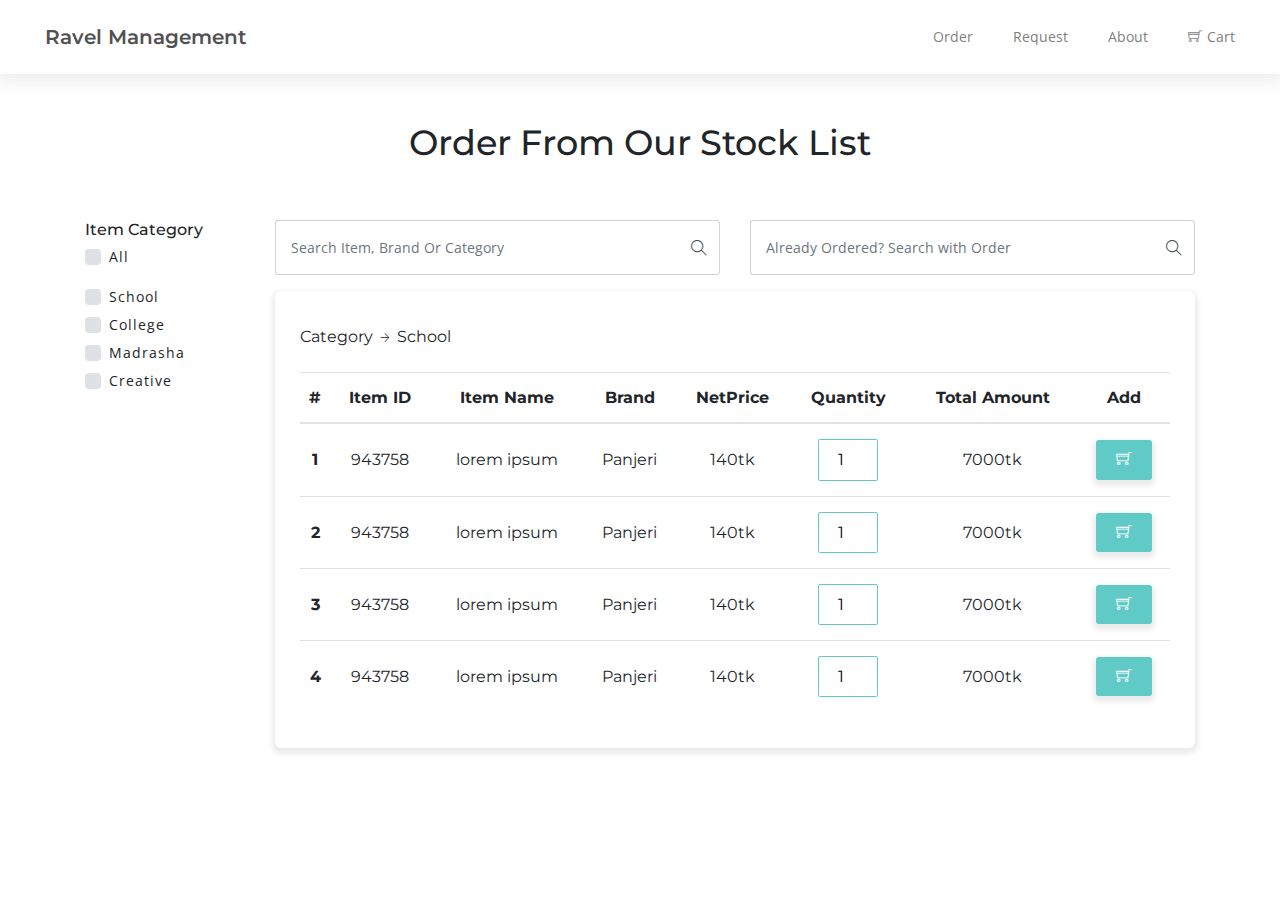
==== index.html @ 08ceb836 "Show files with orderpage" ====
<!DOCTYPE html>
<html lang="zxx">

<head>
  <meta charset="utf-8">
  <title>Ravel Management</title>

  
  <!-- mobile responsive meta -->
  <meta name="viewport" content="width=device-width, initial-scale=1">
  <meta name="viewport" content="width=device-width, initial-scale=1, maximum-scale=1">
  
  <!-- Themify -->
  <link rel="stylesheet" href="plugins/themify-icons/themify-icons.css">
  <!-- Bootstrap -->
  <link rel="stylesheet" href="plugins/bootstrap/bootstrap.min.css">
  <!-- Stylesheets -->
  <link href="css/style.css" rel="stylesheet">
  
  <!--Favicon-->
  <link rel="shortcut icon" href="images/favicon.ico" type="image/x-icon">
  <link rel="icon" href="images/favicon.ico" type="image/x-icon">

</head>

<body>
  

<!-- Navbar Start -->
<nav class="main-nav navbar navbar-expand-lg">
    <div class="container-fluid">
        <!-- Logo -->
        <a class="navbar-brand" href="index.html">
            Ravel Management
        </a>
        <!-- Toogle Button -->
        <button class="navbar-toggler" type="button" data-toggle="collapse" data-target="#navbarNav">
            <span class="fa fa-bars"></span>
        </button>
        <div class="collapse navbar-collapse nav-list" id="navbarNav">
            <!-- Navigation Links -->
            <ul class="navbar-nav ml-auto">
                <li class="nav-item ">
                    <a class="nav-link" href="order.html">Order</a>
                </li>
                <li class="nav-item ">
                    <a class="nav-link" href="request.html">Request</a>
                </li>
                <li class="nav-item ">
                    <a class="nav-link" href="about.html">About</a>
                </li>
                <li class="nav-item ">
                    <a class="nav-link" href="cart.html"><i class="ti-shopping-cart"></i>Cart</a>
                </li>
            </ul>
        </div>
    </div>
</nav>
<!-- Navbar End -->

<section class="order">
    <div class="container">
        <div class="row">
            <div class="col-12 text-center my-5">
                <h2>Order From Our Stock List</h2>
            </div>
            
        </div>
        <div class="row">
            <div class="col-lg-2">
                <aside class="category-sidebar">
                    <div class="category-sidebar-widget">
                        <h6 class="widget-title">Item Category</h6>
                        <form action="#">
                            <div class="custom-control custom-checkbox mb-3">
                                <input type="checkbox" class="custom-control-input" id="check-all">
                                <label class="custom-control-label" for="check-all">All</label>
                            </div>
                            <div class="custom-control custom-checkbox mb-1">
                                <input type="checkbox" class="custom-control-input" id="check-school">
                                <label class="custom-control-label" for="check-school">School</label>
                            </div>
                            <div class="custom-control custom-checkbox mb-1">
                                <input type="checkbox" class="custom-control-input" id="check-college">
                                <label class="custom-control-label" for="check-college">College</label>
                            </div>
                            <div class="custom-control custom-checkbox mb-1">
                                <input type="checkbox" class="custom-control-input" id="check-madrasha">
                                <label class="custom-control-label" for="check-madrasha">Madrasha</label>
                            </div>
                            <div class="custom-control custom-checkbox mb-1">
                                <input type="checkbox" class="custom-control-input" id="check-creative">
                                <label class="custom-control-label" for="check-creative">Creative</label>
                            </div>
                        </form>
                    </div>
                </aside>
            </div>
            <div class="col-lg-10">
                <div class="search-forms row">
                    <div class="col-md-6">
                        <form action="#" class="search-from-category">
                            <div class="input-group mb-3">
                                <input type="text" class="form-control" placeholder="Search Item, Brand Or Category">
                                <div class="input-group-append">
                                    <span class="input-group-text ti-search"></span>
                                </div>
                            </div>
                        </form>
                    </div>
                    <div class="col-md-6">
                        <form action="#" class="search-from-id">
                            <div class="input-group mb-3">
                                <input type="text" class="form-control" placeholder="Already Ordered? Search with Order">
                                <div class="input-group-append">
                                    <span class="input-group-text ti-search"></span>
                                </div>
                            </div>
                        </form>
                    </div>
                </div>
                <div class="item-table">
                    <div class="item-category my-3">
                        <ul class="list-inline">
                            <li class="list-inline-item">Category</li>
                            <li class="list-inline-item"><i class="ti-arrow-right"></i>School</li>
                        </ul>
                    </div>
                    <div class="table-responsive">
                        <table class="table">
                            <thead>
                                <tr>
                                    <th scope="col">#</th>
                                    <th scope="col">Item ID</th>
                                    <th scope="col">Item Name</th>
                                    <th scope="col">Brand</th>
                                    <th scope="col">NetPrice</th>
                                    <th scope="col">Quantity</th>
                                    <th scope="col">Total Amount</th>
                                    <th scope="col">Add</th>
                                </tr>
                            </thead>
                            <tbody>
                                <tr>
                                    <th scope="row">1</th>
                                    <td>943758</td>
                                    <td>lorem ipsum</td>
                                    <td>Panjeri</td>
                                    <td>140tk</td>
                                    <td>
                                        <input type="number" value="1">
                                    </td>
                                    <td>7000tk</td>
                                    <td>
                                        <button>
                                            <i class="ti-shopping-cart"></i>
                                        </button>
                                    </td>
                                </tr>
                                <tr>
                                    <th scope="row">2</th>
                                    <td>943758</td>
                                    <td>lorem ipsum</td>
                                    <td>Panjeri</td>
                                    <td>140tk</td>
                                    <td>
                                        <input type="number" value="1">
                                    </td>
                                    <td>7000tk</td>
                                    <td>
                                        <button>
                                            <i class="ti-shopping-cart"></i>
                                        </button>
                                    </td>
                                </tr>
                                <tr>
                                    <th scope="row">3</th>
                                    <td>943758</td>
                                    <td>lorem ipsum</td>
                                    <td>Panjeri</td>
                                    <td>140tk</td>
                                    <td>
                                        <input type="number" value="1">
                                    </td>
                                    <td>7000tk</td>
                                    <td>
                                        <button>
                                            <i class="ti-shopping-cart"></i>
                                        </button>
                                    </td>
                                </tr>
                                <tr>
                                    <th scope="row">4</th>
                                    <td>943758</td>
                                    <td>lorem ipsum</td>
                                    <td>Panjeri</td>
                                    <td>140tk</td>
                                    <td>
                                        <input type="number" value="1">
                                    </td>
                                    <td>7000tk</td>
                                    <td>
                                        <button>
                                            <i class="ti-shopping-cart"></i>
                                        </button>
                                    </td>
                                </tr>
                            </tbody>
                        </table>
                    </div>
                </div>
            </div>
        </div>
    </div>
</section>

<!-- jQuery -->
<script src="plugins/jQuery/jquery.min.js"></script>
<!-- Bootstrap JS -->
<script src="plugins/bootstrap/bootstrap.min.js"></script>
<!-- Main Script -->
<script src="js/script.js"></script>

</body>
</html>
---- plugins/themify-icons/themify-icons.css ----
@font-face {
	font-family: 'themify';
	src:url('fonts/themify.eot?-fvbane');
	src:url('fonts/themify.eot?#iefix-fvbane') format('embedded-opentype'),
		url('fonts/themify.woff?-fvbane') format('woff'),
		url('fonts/themify.ttf?-fvbane') format('truetype'),
		url('fonts/themify.svg?-fvbane#themify') format('svg');
	font-weight: normal;
	font-style: normal;
}

[class^="ti-"], [class*=" ti-"] {
	font-family: 'themify';
	speak: none;
	font-style: normal;
	font-weight: normal;
	font-variant: normal;
	text-transform: none;
	line-height: 1;

	/* Better Font Rendering =========== */
	-webkit-font-smoothing: antialiased;
	-moz-osx-font-smoothing: grayscale;
}

.ti-wand:before {
	content: "\e600";
}
.ti-volume:before {
	content: "\e601";
}
.ti-user:before {
	content: "\e602";
}
.ti-unlock:before {
	content: "\e603";
}
.ti-unlink:before {
	content: "\e604";
}
.ti-trash:before {
	content: "\e605";
}
.ti-thought:before {
	content: "\e606";
}
.ti-target:before {
	content: "\e607";
}
.ti-tag:before {
	content: "\e608";
}
.ti-tablet:before {
	content: "\e609";
}
.ti-star:before {
	content: "\e60a";
}
.ti-spray:before {
	content: "\e60b";
}
.ti-signal:before {
	content: "\e60c";
}
.ti-shopping-cart:before {
	content: "\e60d";
}
.ti-shopping-cart-full:before {
	content: "\e60e";
}
.ti-settings:before {
	content: "\e60f";
}
.ti-search:before {
	content: "\e610";
}
.ti-zoom-in:before {
	content: "\e611";
}
.ti-zoom-out:before {
	content: "\e612";
}
.ti-cut:before {
	content: "\e613";
}
.ti-ruler:before {
	content: "\e614";
}
.ti-ruler-pencil:before {
	content: "\e615";
}
.ti-ruler-alt:before {
	content: "\e616";
}
.ti-bookmark:before {
	content: "\e617";
}
.ti-bookmark-alt:before {
	content: "\e618";
}
.ti-reload:before {
	content: "\e619";
}
.ti-plus:before {
	content: "\e61a";
}
.ti-pin:before {
	content: "\e61b";
}
.ti-pencil:before {
	content: "\e61c";
}
.ti-pencil-alt:before {
	content: "\e61d";
}
.ti-paint-roller:before {
	content: "\e61e";
}
.ti-paint-bucket:before {
	content: "\e61f";
}
.ti-na:before {
	content: "\e620";
}
.ti-mobile:before {
	content: "\e621";
}
.ti-minus:before {
	content: "\e622";
}
.ti-medall:before {
	content: "\e623";
}
.ti-medall-alt:before {
	content: "\e624";
}
.ti-marker:before {
	content: "\e625";
}
.ti-marker-alt:before {
	content: "\e626";
}
.ti-arrow-up:before {
	content: "\e627";
}
.ti-arrow-right:before {
	content: "\e628";
}
.ti-arrow-left:before {
	content: "\e629";
}
.ti-arrow-down:before {
	content: "\e62a";
}
.ti-lock:before {
	content: "\e62b";
}
.ti-location-arrow:before {
	content: "\e62c";
}
.ti-link:before {
	content: "\e62d";
}
.ti-layout:before {
	content: "\e62e";
}
.ti-layers:before {
	content: "\e62f";
}
.ti-layers-alt:before {
	content: "\e630";
}
.ti-key:before {
	content: "\e631";
}
.ti-import:before {
	content: "\e632";
}
.ti-image:before {
	content: "\e633";
}
.ti-heart:before {
	content: "\e634";
}
.ti-heart-broken:before {
	content: "\e635";
}
.ti-hand-stop:before {
	content: "\e636";
}
.ti-hand-open:before {
	content: "\e637";
}
.ti-hand-drag:before {
	content: "\e638";
}
.ti-folder:before {
	content: "\e639";
}
.ti-flag:before {
	content: "\e63a";
}
.ti-flag-alt:before {
	content: "\e63b";
}
.ti-flag-alt-2:before {
	content: "\e63c";
}
.ti-eye:before {
	content: "\e63d";
}
.ti-export:before {
	content: "\e63e";
}
.ti-exchange-vertical:before {
	content: "\e63f";
}
.ti-desktop:before {
	content: "\e640";
}
.ti-cup:before {
	content: "\e641";
}
.ti-crown:before {
	content: "\e642";
}
.ti-comments:before {
	content: "\e643";
}
.ti-comment:before {
	content: "\e644";
}
.ti-comment-alt:before {
	content: "\e645";
}
.ti-close:before {
	content: "\e646";
}
.ti-clip:before {
	content: "\e647";
}
.ti-angle-up:before {
	content: "\e648";
}
.ti-angle-right:before {
	content: "\e649";
}
.ti-angle-left:before {
	content: "\e64a";
}
.ti-angle-down:before {
	content: "\e64b";
}
.ti-check:before {
	content: "\e64c";
}
.ti-check-box:before {
	content: "\e64d";
}
.ti-camera:before {
	content: "\e64e";
}
.ti-announcement:before {
	content: "\e64f";
}
.ti-brush:before {
	content: "\e650";
}
.ti-briefcase:before {
	content: "\e651";
}
.ti-bolt:before {
	content: "\e652";
}
.ti-bolt-alt:before {
	content: "\e653";
}
.ti-blackboard:before {
	content: "\e654";
}
.ti-bag:before {
	content: "\e655";
}
.ti-move:before {
	content: "\e656";
}
.ti-arrows-vertical:before {
	content: "\e657";
}
.ti-arrows-horizontal:before {
	content: "\e658";
}
.ti-fullscreen:before {
	content: "\e659";
}
.ti-arrow-top-right:before {
	content: "\e65a";
}
.ti-arrow-top-left:before {
	content: "\e65b";
}
.ti-arrow-circle-up:before {
	content: "\e65c";
}
.ti-arrow-circle-right:before {
	content: "\e65d";
}
.ti-arrow-circle-left:before {
	content: "\e65e";
}
.ti-arrow-circle-down:before {
	content: "\e65f";
}
.ti-angle-double-up:before {
	content: "\e660";
}
.ti-angle-double-right:before {
	content: "\e661";
}
.ti-angle-double-left:before {
	content: "\e662";
}
.ti-angle-double-down:before {
	content: "\e663";
}
.ti-zip:before {
	content: "\e664";
}
.ti-world:before {
	content: "\e665";
}
.ti-wheelchair:before {
	content: "\e666";
}
.ti-view-list:before {
	content: "\e667";
}
.ti-view-list-alt:before {
	content: "\e668";
}
.ti-view-grid:before {
	content: "\e669";
}
.ti-uppercase:before {
	content: "\e66a";
}
.ti-upload:before {
	content: "\e66b";
}
.ti-underline:before {
	content: "\e66c";
}
.ti-truck:before {
	content: "\e66d";
}
.ti-timer:before {
	content: "\e66e";
}
.ti-ticket:before {
	content: "\e66f";
}
.ti-thumb-up:before {
	content: "\e670";
}
.ti-thumb-down:before {
	content: "\e671";
}
.ti-text:before {
	content: "\e672";
}
.ti-stats-up:before {
	content: "\e673";
}
.ti-stats-down:before {
	content: "\e674";
}
.ti-split-v:before {
	content: "\e675";
}
.ti-split-h:before {
	content: "\e676";
}
.ti-smallcap:before {
	content: "\e677";
}
.ti-shine:before {
	content: "\e678";
}
.ti-shift-right:before {
	content: "\e679";
}
.ti-shift-left:before {
	content: "\e67a";
}
.ti-shield:before {
	content: "\e67b";
}
.ti-notepad:before {
	content: "\e67c";
}
.ti-server:before {
	content: "\e67d";
}
.ti-quote-right:before {
	content: "\e67e";
}
.ti-quote-left:before {
	content: "\e67f";
}
.ti-pulse:before {
	content: "\e680";
}
.ti-printer:before {
	content: "\e681";
}
.ti-power-off:before {
	content: "\e682";
}
.ti-plug:before {
	content: "\e683";
}
.ti-pie-chart:before {
	content: "\e684";
}
.ti-paragraph:before {
	content: "\e685";
}
.ti-panel:before {
	content: "\e686";
}
.ti-package:before {
	content: "\e687";
}
.ti-music:before {
	content: "\e688";
}
.ti-music-alt:before {
	content: "\e689";
}
.ti-mouse:before {
	content: "\e68a";
}
.ti-mouse-alt:before {
	content: "\e68b";
}
.ti-money:before {
	content: "\e68c";
}
.ti-microphone:before {
	content: "\e68d";
}
.ti-menu:before {
	content: "\e68e";
}
.ti-menu-alt:before {
	content: "\e68f";
}
.ti-map:before {
	content: "\e690";
}
.ti-map-alt:before {
	content: "\e691";
}
.ti-loop:before {
	content: "\e692";
}
.ti-location-pin:before {
	content: "\e693";
}
.ti-list:before {
	content: "\e694";
}
.ti-light-bulb:before {
	content: "\e695";
}
.ti-Italic:before {
	content: "\e696";
}
.ti-info:before {
	content: "\e697";
}
.ti-infinite:before {
	content: "\e698";
}
.ti-id-badge:before {
	content: "\e699";
}
.ti-hummer:before {
	content: "\e69a";
}
.ti-home:before {
	content: "\e69b";
}
.ti-help:before {
	content: "\e69c";
}
.ti-headphone:before {
	content: "\e69d";
}
.ti-harddrives:before {
	content: "\e69e";
}
.ti-harddrive:before {
	content: "\e69f";
}
.ti-gift:before {
	content: "\e6a0";
}
.ti-game:before {
	content: "\e6a1";
}
.ti-filter:before {
	content: "\e6a2";
}
.ti-files:before {
	content: "\e6a3";
}
.ti-file:before {
	content: "\e6a4";
}
.ti-eraser:before {
	content: "\e6a5";
}
.ti-envelope:before {
	content: "\e6a6";
}
.ti-download:before {
	content: "\e6a7";
}
.ti-direction:before {
	content: "\e6a8";
}
.ti-direction-alt:before {
	content: "\e6a9";
}
.ti-dashboard:before {
	content: "\e6aa";
}
.ti-control-stop:before {
	content: "\e6ab";
}
.ti-control-shuffle:before {
	content: "\e6ac";
}
.ti-control-play:before {
	content: "\e6ad";
}
.ti-control-pause:before {
	content: "\e6ae";
}
.ti-control-forward:before {
	content: "\e6af";
}
.ti-control-backward:before {
	content: "\e6b0";
}
.ti-cloud:before {
	content: "\e6b1";
}
.ti-cloud-up:before {
	content: "\e6b2";
}
.ti-cloud-down:before {
	content: "\e6b3";
}
.ti-clipboard:before {
	content: "\e6b4";
}
.ti-car:before {
	content: "\e6b5";
}
.ti-calendar:before {
	content: "\e6b6";
}
.ti-book:before {
	content: "\e6b7";
}
.ti-bell:before {
	content: "\e6b8";
}
.ti-basketball:before {
	content: "\e6b9";
}
.ti-bar-chart:before {
	content: "\e6ba";
}
.ti-bar-chart-alt:before {
	content: "\e6bb";
}
.ti-back-right:before {
	content: "\e6bc";
}
.ti-back-left:before {
	content: "\e6bd";
}
.ti-arrows-corner:before {
	content: "\e6be";
}
.ti-archive:before {
	content: "\e6bf";
}
.ti-anchor:before {
	content: "\e6c0";
}
.ti-align-right:before {
	content: "\e6c1";
}
.ti-align-left:before {
	content: "\e6c2";
}
.ti-align-justify:before {
	content: "\e6c3";
}
.ti-align-center:before {
	content: "\e6c4";
}
.ti-alert:before {
	content: "\e6c5";
}
.ti-alarm-clock:before {
	content: "\e6c6";
}
.ti-agenda:before {
	content: "\e6c7";
}
.ti-write:before {
	content: "\e6c8";
}
.ti-window:before {
	content: "\e6c9";
}
.ti-widgetized:before {
	content: "\e6ca";
}
.ti-widget:before {
	content: "\e6cb";
}
.ti-widget-alt:before {
	content: "\e6cc";
}
.ti-wallet:before {
	content: "\e6cd";
}
.ti-video-clapper:before {
	content: "\e6ce";
}
.ti-video-camera:before {
	content: "\e6cf";
}
.ti-vector:before {
	content: "\e6d0";
}
.ti-themify-logo:before {
	content: "\e6d1";
}
.ti-themify-favicon:before {
	content: "\e6d2";
}
.ti-themify-favicon-alt:before {
	content: "\e6d3";
}
.ti-support:before {
	content: "\e6d4";
}
.ti-stamp:before {
	content: "\e6d5";
}
.ti-split-v-alt:before {
	content: "\e6d6";
}
.ti-slice:before {
	content: "\e6d7";
}
.ti-shortcode:before {
	content: "\e6d8";
}
.ti-shift-right-alt:before {
	content: "\e6d9";
}
.ti-shift-left-alt:before {
	content: "\e6da";
}
.ti-ruler-alt-2:before {
	content: "\e6db";
}
.ti-receipt:before {
	content: "\e6dc";
}
.ti-pin2:before {
	content: "\e6dd";
}
.ti-pin-alt:before {
	content: "\e6de";
}
.ti-pencil-alt2:before {
	content: "\e6df";
}
.ti-palette:before {
	content: "\e6e0";
}
.ti-more:before {
	content: "\e6e1";
}
.ti-more-alt:before {
	content: "\e6e2";
}
.ti-microphone-alt:before {
	content: "\e6e3";
}
.ti-magnet:before {
	content: "\e6e4";
}
.ti-line-double:before {
	content: "\e6e5";
}
.ti-line-dotted:before {
	content: "\e6e6";
}
.ti-line-dashed:before {
	content: "\e6e7";
}
.ti-layout-width-full:before {
	content: "\e6e8";
}
.ti-layout-width-default:before {
	content: "\e6e9";
}
.ti-layout-width-default-alt:before {
	content: "\e6ea";
}
.ti-layout-tab:before {
	content: "\e6eb";
}
.ti-layout-tab-window:before {
	content: "\e6ec";
}
.ti-layout-tab-v:before {
	content: "\e6ed";
}
.ti-layout-tab-min:before {
	content: "\e6ee";
}
.ti-layout-slider:before {
	content: "\e6ef";
}
.ti-layout-slider-alt:before {
	content: "\e6f0";
}
.ti-layout-sidebar-right:before {
	content: "\e6f1";
}
.ti-layout-sidebar-none:before {
	content: "\e6f2";
}
.ti-layout-sidebar-left:before {
	content: "\e6f3";
}
.ti-layout-placeholder:before {
	content: "\e6f4";
}
.ti-layout-menu:before {
	content: "\e6f5";
}
.ti-layout-menu-v:before {
	content: "\e6f6";
}
.ti-layout-menu-separated:before {
	content: "\e6f7";
}
.ti-layout-menu-full:before {
	content: "\e6f8";
}
.ti-layout-media-right-alt:before {
	content: "\e6f9";
}
.ti-layout-media-right:before {
	content: "\e6fa";
}
.ti-layout-media-overlay:before {
	content: "\e6fb";
}
.ti-layout-media-overlay-alt:before {
	content: "\e6fc";
}
.ti-layout-media-overlay-alt-2:before {
	content: "\e6fd";
}
.ti-layout-media-left-alt:before {
	content: "\e6fe";
}
.ti-layout-media-left:before {
	content: "\e6ff";
}
.ti-layout-media-center-alt:before {
	content: "\e700";
}
.ti-layout-media-center:before {
	content: "\e701";
}
.ti-layout-list-thumb:before {
	content: "\e702";
}
.ti-layout-list-thumb-alt:before {
	content: "\e703";
}
.ti-layout-list-post:before {
	content: "\e704";
}
.ti-layout-list-large-image:before {
	content: "\e705";
}
.ti-layout-line-solid:before {
	content: "\e706";
}
.ti-layout-grid4:before {
	content: "\e707";
}
.ti-layout-grid3:before {
	content: "\e708";
}
.ti-layout-grid2:before {
	content: "\e709";
}
.ti-layout-grid2-thumb:before {
	content: "\e70a";
}
.ti-layout-cta-right:before {
	content: "\e70b";
}
.ti-layout-cta-left:before {
	content: "\e70c";
}
.ti-layout-cta-center:before {
	content: "\e70d";
}
.ti-layout-cta-btn-right:before {
	content: "\e70e";
}
.ti-layout-cta-btn-left:before {
	content: "\e70f";
}
.ti-layout-column4:before {
	content: "\e710";
}
.ti-layout-column3:before {
	content: "\e711";
}
.ti-layout-column2:before {
	content: "\e712";
}
.ti-layout-accordion-separated:before {
	content: "\e713";
}
.ti-layout-accordion-merged:before {
	content: "\e714";
}
.ti-layout-accordion-list:before {
	content: "\e715";
}
.ti-ink-pen:before {
	content: "\e716";
}
.ti-info-alt:before {
	content: "\e717";
}
.ti-help-alt:before {
	content: "\e718";
}
.ti-headphone-alt:before {
	content: "\e719";
}
.ti-hand-point-up:before {
	content: "\e71a";
}
.ti-hand-point-right:before {
	content: "\e71b";
}
.ti-hand-point-left:before {
	content: "\e71c";
}
.ti-hand-point-down:before {
	content: "\e71d";
}
.ti-gallery:before {
	content: "\e71e";
}
.ti-face-smile:before {
	content: "\e71f";
}
.ti-face-sad:before {
	content: "\e720";
}
.ti-credit-card:before {
	content: "\e721";
}
.ti-control-skip-forward:before {
	content: "\e722";
}
.ti-control-skip-backward:before {
	content: "\e723";
}
.ti-control-record:before {
	content: "\e724";
}
.ti-control-eject:before {
	content: "\e725";
}
.ti-comments-smiley:before {
	content: "\e726";
}
.ti-brush-alt:before {
	content: "\e727";
}
.ti-youtube:before {
	content: "\e728";
}
.ti-vimeo:before {
	content: "\e729";
}
.ti-twitter:before {
	content: "\e72a";
}
.ti-time:before {
	content: "\e72b";
}
.ti-tumblr:before {
	content: "\e72c";
}
.ti-skype:before {
	content: "\e72d";
}
.ti-share:before {
	content: "\e72e";
}
.ti-share-alt:before {
	content: "\e72f";
}
.ti-rocket:before {
	content: "\e730";
}
.ti-pinterest:before {
	content: "\e731";
}
.ti-new-window:before {
	content: "\e732";
}
.ti-microsoft:before {
	content: "\e733";
}
.ti-list-ol:before {
	content: "\e734";
}
.ti-linkedin:before {
	content: "\e735";
}
.ti-layout-sidebar-2:before {
	content: "\e736";
}
.ti-layout-grid4-alt:before {
	content: "\e737";
}
.ti-layout-grid3-alt:before {
	content: "\e738";
}
.ti-layout-grid2-alt:before {
	content: "\e739";
}
.ti-layout-column4-alt:before {
	content: "\e73a";
}
.ti-layout-column3-alt:before {
	content: "\e73b";
}
.ti-layout-column2-alt:before {
	content: "\e73c";
}
.ti-instagram:before {
	content: "\e73d";
}
.ti-google:before {
	content: "\e73e";
}
.ti-github:before {
	content: "\e73f";
}
.ti-flickr:before {
	content: "\e740";
}
.ti-facebook:before {
	content: "\e741";
}
.ti-dropbox:before {
	content: "\e742";
}
.ti-dribbble:before {
	content: "\e743";
}
.ti-apple:before {
	content: "\e744";
}
.ti-android:before {
	content: "\e745";
}
.ti-save:before {
	content: "\e746";
}
.ti-save-alt:before {
	content: "\e747";
}
.ti-yahoo:before {
	content: "\e748";
}
.ti-wordpress:before {
	content: "\e749";
}
.ti-vimeo-alt:before {
	content: "\e74a";
}
.ti-twitter-alt:before {
	content: "\e74b";
}
.ti-tumblr-alt:before {
	content: "\e74c";
}
.ti-trello:before {
	content: "\e74d";
}
.ti-stack-overflow:before {
	content: "\e74e";
}
.ti-soundcloud:before {
	content: "\e74f";
}
.ti-sharethis:before {
	content: "\e750";
}
.ti-sharethis-alt:before {
	content: "\e751";
}
.ti-reddit:before {
	content: "\e752";
}
.ti-pinterest-alt:before {
	content: "\e753";
}
.ti-microsoft-alt:before {
	content: "\e754";
}
.ti-linux:before {
	content: "\e755";
}
.ti-jsfiddle:before {
	content: "\e756";
}
.ti-joomla:before {
	content: "\e757";
}
.ti-html5:before {
	content: "\e758";
}
.ti-flickr-alt:before {
	content: "\e759";
}
.ti-email:before {
	content: "\e75a";
}
.ti-drupal:before {
	content: "\e75b";
}
.ti-dropbox-alt:before {
	content: "\e75c";
}
.ti-css3:before {
	content: "\e75d";
}
.ti-rss:before {
	content: "\e75e";
}
.ti-rss-alt:before {
	content: "\e75f";
}
---- css/style.css ----
/*!------------------------------------------------------------------
[MAIN STYLESHEET]
-------------------------------------------------------------------*/
@import url("https://fonts.googleapis.com/css?family=Montserrat:400,500,600,700|Open+Sans:400");
body {
  line-height: 1.2;
  font-family: "Open Sans", sans-serif;
  -webkit-font-smoothing: antialiased;
}

p {
  font-family: "Open Sans", sans-serif;
  color: #7f7f7f;
  font-size: 16px;
  line-height: 1.5;
}

h1, h2, h3, h4, h5, h6 {
  font-family: "Montserrat", sans-serif;
}

h1, .h1 {
  font-size: 50px;
}

h2, .h2 {
  font-size: 35px;
}

h3, .h3 {
  font-size: 30px;
}

h4, .h4 {
  font-size: 25px;
}

h5, .h5 {
  font-size: 20px;
}

h6, .h6 {
  font-size: 16px;
}

.btn {
  font-size: 12px;
  border-radius: 0;
  text-transform: uppercase;
  padding: 10px 20px;
  border: none;
  border-radius: 2px;
  font-family: "Montserrat", sans-serif;
  font-weight: 500;
  font-size: 20px;
}

.btn-primary {
  background: #60CAC6;
  color: #fff;
  position: relative;
  z-index: 1;
}

.btn-primary:active {
  background: #60CAC6 !important;
}

.btn-primary::before {
  content: '';
  position: absolute;
  width: 100%;
  height: 100%;
  background: #b58e58;
  top: 0;
  left: 0;
  z-index: -1;
  transition: transform .5s ease;
  transform: scaleX(0);
  transform-origin: right;
}

.btn-primary:hover {
  background: #60CAC6;
}

.btn-primary:hover::before {
  transform: scaleX(1);
  transform-origin: left;
}

.btn-sm {
  padding: 15px 30px;
}

.btn-dark {
  background-color: #313131;
}

body {
  background-color: #fff;
}

.section {
  padding: 130px 0;
}

.form-control {
  height: 55px;
  padding: 15px;
  font-size: 14px;
  border-radius: 3px;
  margin-bottom: 20px;
  background: transparent;
}

.form-control:focus {
  outline: 0;
  box-shadow: none;
  border-color: #60CAC6;
  background: transparent;
}

textarea.form-control {
  height: auto;
}

.custom-control-label {
  font-size: 14px;
  letter-spacing: 1px;
  cursor: pointer;
}

.custom-control-label::before, .custom-control-label::after {
  top: 0;
}

.input-group .form-control {
  border-right: 0;
}

.input-group-text {
  background: transparent;
  border-left: 0;
}

.item-category ul .list-inline-item {
  font-family: "Montserrat", sans-serif;
}

.item-category ul .list-inline-item:not(:last-child) {
  margin-right: 3px;
}

.item-category ul .list-inline-item i {
  font-size: 10px;
  margin-right: 7px;
}

.item-table {
  padding: 20px 25px;
  background: #fff;
  border-radius: 6px;
  box-shadow: 0 3px 5px 3px rgba(0, 0, 0, 0.08);
}

.item-table .table {
  margin-top: 10px;
  text-align: center;
  font-family: "Montserrat", sans-serif;
}

.item-table .table td, .item-table .table th {
  padding: 15px 5px;
  vertical-align: middle;
}

.item-table .table input {
  text-align: center;
  width: 60px;
  border-width: 1px;
  border-style: solid;
  border-color: #60CAC6;
  border-radius: 2px;
  padding: 10px 5px;
}

.item-table .table button {
  border: none;
  background: #60CAC6;
  padding: 10px 20px;
  box-shadow: 0 3px 5px 3px rgba(0, 0, 0, 0.08);
  border-radius: 3px;
  color: #fff;
  cursor: pointer;
}

.slider-bg-1 {
  background-image: url("../images/backgrounds/hero-bg.jpg");
  background-size: cover;
  background-repeat: no-repeat;
  background-position: center center;
}

.slider-bg-2 {
  background-image: url("../images/backgrounds/slider-bg-1.jpg");
  background-size: cover;
  background-repeat: no-repeat;
  background-position: center center;
}

.slider-bg-3 {
  background-image: url("../images/backgrounds/slider-bg-2.jpg");
  background-size: cover;
  background-repeat: no-repeat;
  background-position: center center;
}

.page-title-bg {
  background-image: url("../images/backgrounds/hero-bg.jpg");
  background-size: cover;
  background-repeat: no-repeat;
  background-position: center center;
}

.bg-cta {
  background-image: url("../images/backgrounds/cta-bg.jpg");
  background-attachment: fixed;
  background-size: cover;
  background-repeat: no-repeat;
  background-position: center center;
}

.bg-about-image {
  background-image: url("../images/backgrounds/about-image-bg.jpg");
  background-size: cover;
  background-repeat: no-repeat;
  background-position: center center;
}

.bg-promo-video {
  background-image: url("../images/backgrounds/promo-video-bg.jpg");
  background-size: cover;
  background-repeat: no-repeat;
  background-position: center center;
}

.bg-gray {
  background-color: #f7f7f7;
}

.overlay {
  position: relative;
}

.overlay::before {
  content: '';
  width: 100%;
  height: 100%;
  top: 0;
  left: 0;
  position: absolute;
  background: rgba(29, 37, 45, 0.8);
}

.main-nav {
  padding: 20px 30px;
  background: #fff;
  box-shadow: 0 0 20px 5px rgba(0, 0, 0, 0.09);
}

.main-nav .navbar-brand {
  font-family: "Montserrat", sans-serif;
  font-weight: 600;
  color: #515151;
}

.main-nav .navbar-nav .nav-item .nav-link {
  color: #7f7f7f;
  padding-left: 20px;
  padding-right: 20px;
  font-size: 14px;
  position: relative;
  z-index: 1;
}

.main-nav .navbar-nav .nav-item .nav-link i {
  margin-right: 5px;
}

.main-nav .navbar-nav .nav-item:last-child .nav-link {
  padding-right: 0;
}

.footer {
  padding: 40px 0 10px;
  background: #000;
}

.footer-links li a {
  display: block;
  padding: 0 20px;
  font-size: 20px;
  text-transform: uppercase;
  color: #7B7B7B;
  text-decoration: none;
}

.subscription-form {
  margin-bottom: 100px;
}

.subscription-form p {
  font-size: 18px;
  margin: 20px 0;
}

.social-list li a {
  display: block;
  padding: 0 25px;
  text-decoration: none;
}

.social-list li a i {
  font-size: 22px;
  color: #7B7B7B;
}

/*# sourceMappingURL=maps/style.css.map */
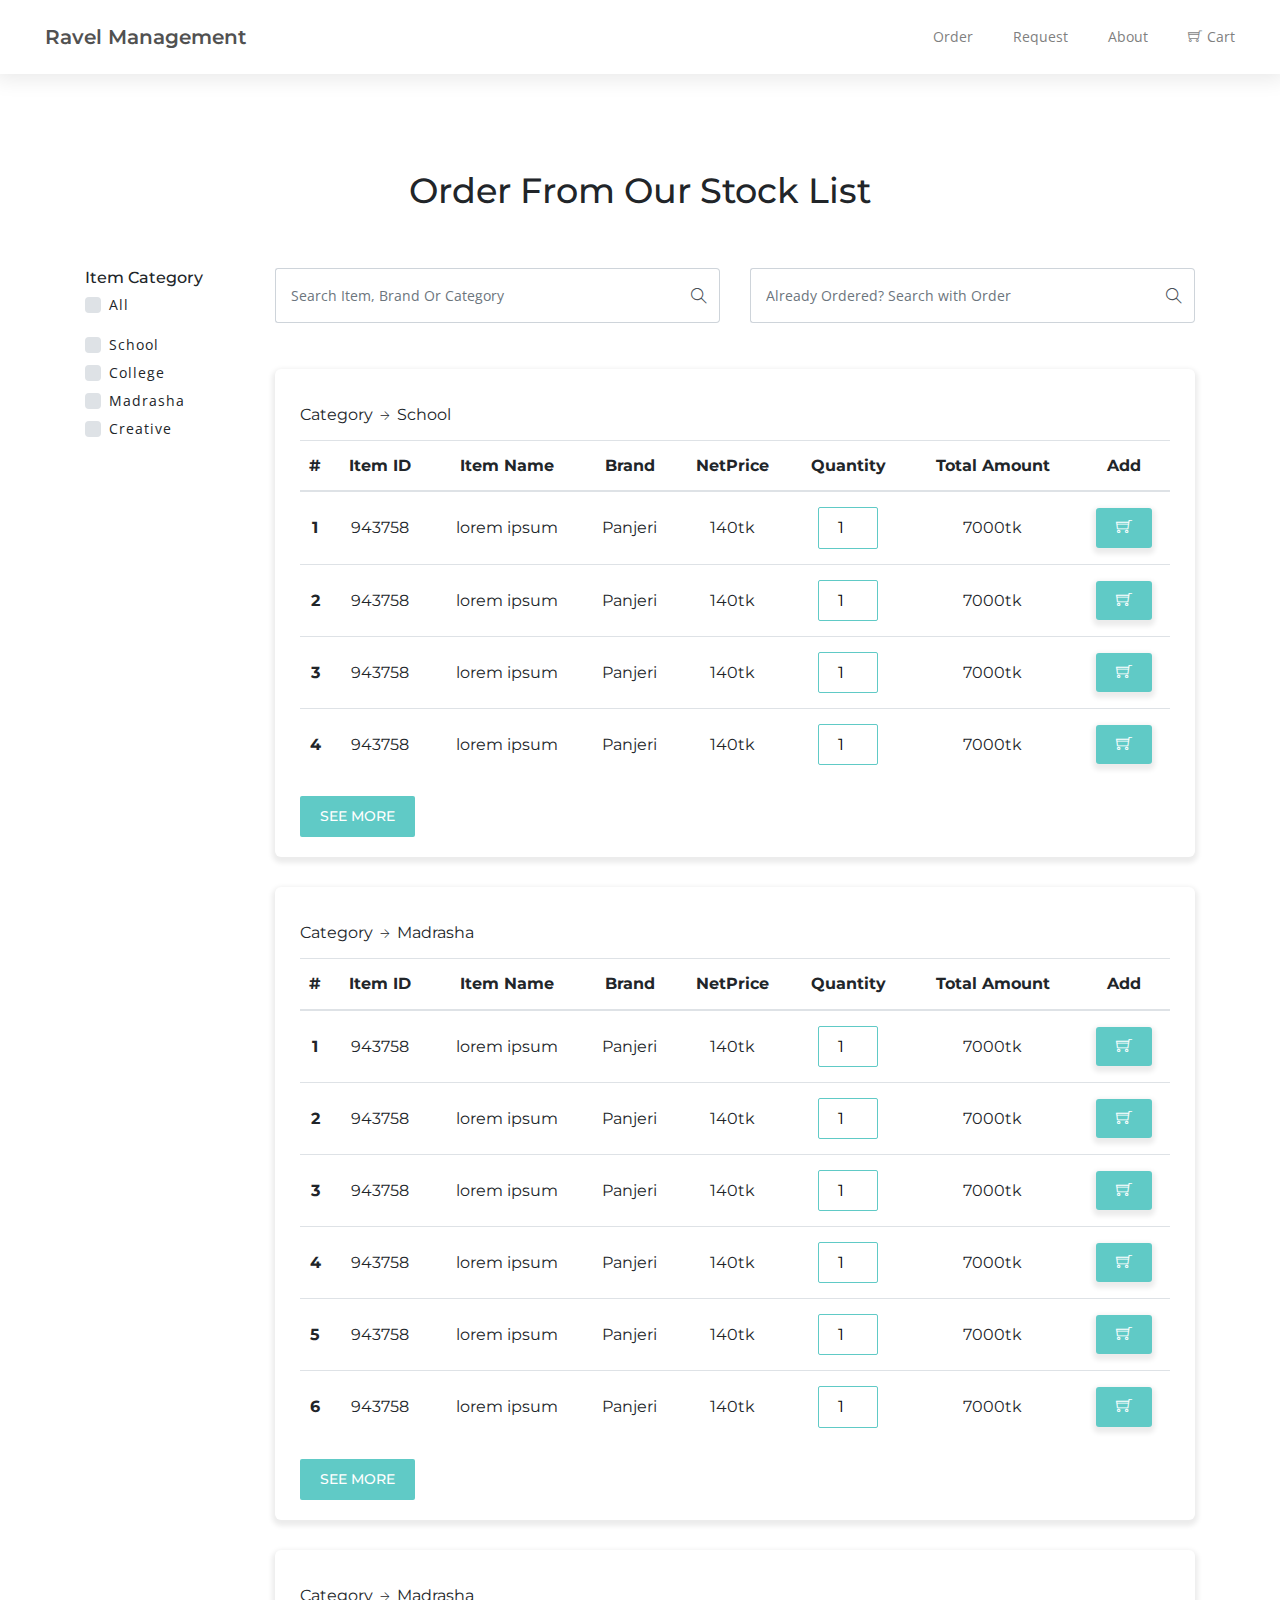
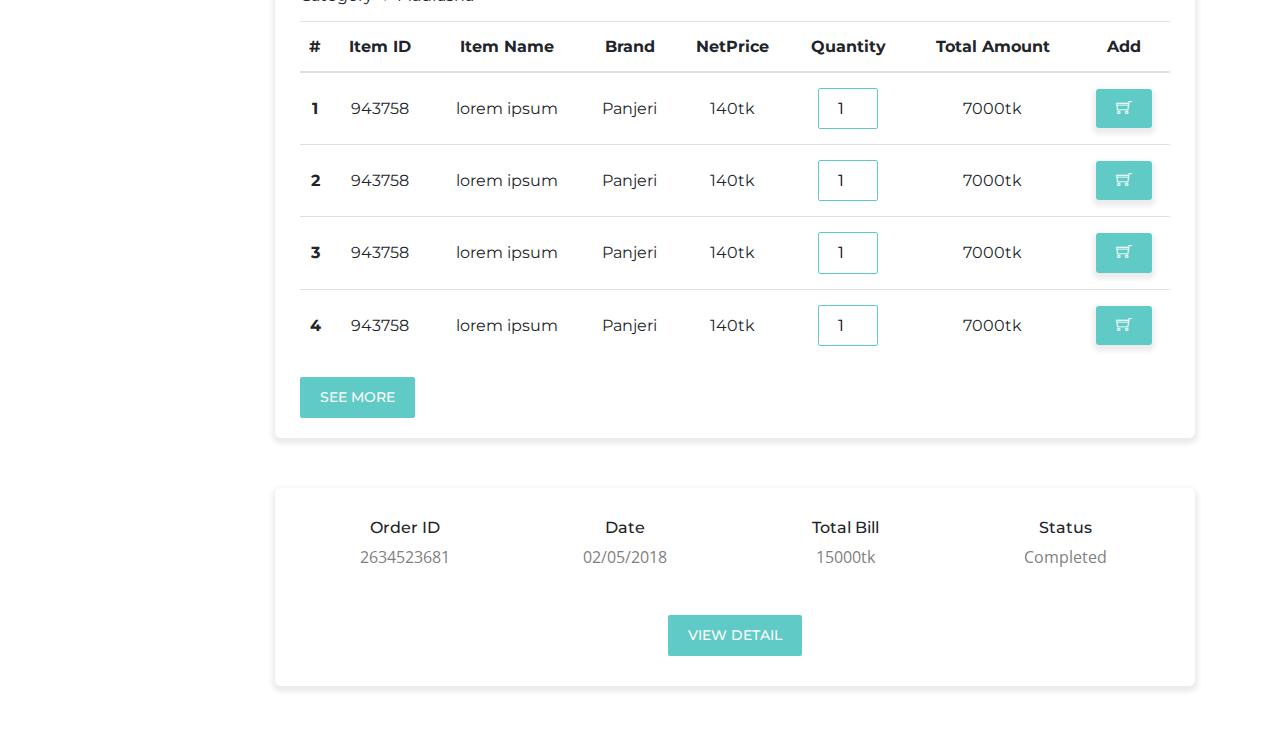
==== commit 56c1a204: "Added Order Summery" ====
--- a/index.html
+++ b/index.html
@@ -58,13 +58,12 @@
 </nav>
 <!-- Navbar End -->
 
-<section class="order">
+<section class="order py-5">
     <div class="container">
         <div class="row">
             <div class="col-12 text-center my-5">
                 <h2>Order From Our Stock List</h2>
             </div>
-            
         </div>
         <div class="row">
             <div class="col-lg-2">
@@ -97,6 +96,7 @@
                 </aside>
             </div>
             <div class="col-lg-10">
+                <!-- Search Form -->
                 <div class="search-forms row">
                     <div class="col-md-6">
                         <form action="#" class="search-from-category">
@@ -119,6 +119,7 @@
                         </form>
                     </div>
                 </div>
+                <!-- Item Table -->
                 <div class="item-table">
                     <div class="item-category my-3">
                         <ul class="list-inline">
@@ -207,7 +208,256 @@
                                 </tr>
                             </tbody>
                         </table>
-                    </div>
+                        <a href="#" class="btn btn-primary">See More</a>
+                    </div>
+                </div>
+                <!-- Item Table -->
+                <div class="item-table">
+                    <div class="item-category my-3">
+                        <ul class="list-inline">
+                            <li class="list-inline-item">Category</li>
+                            <li class="list-inline-item"><i class="ti-arrow-right"></i>Madrasha</li>
+                        </ul>
+                    </div>
+                    <div class="table-responsive">
+                        <table class="table">
+                            <thead>
+                                <tr>
+                                    <th scope="col">#</th>
+                                    <th scope="col">Item ID</th>
+                                    <th scope="col">Item Name</th>
+                                    <th scope="col">Brand</th>
+                                    <th scope="col">NetPrice</th>
+                                    <th scope="col">Quantity</th>
+                                    <th scope="col">Total Amount</th>
+                                    <th scope="col">Add</th>
+                                </tr>
+                            </thead>
+                            <tbody>
+                                <tr>
+                                    <th scope="row">1</th>
+                                    <td>943758</td>
+                                    <td>lorem ipsum</td>
+                                    <td>Panjeri</td>
+                                    <td>140tk</td>
+                                    <td>
+                                        <input type="number" value="1">
+                                    </td>
+                                    <td>7000tk</td>
+                                    <td>
+                                        <button>
+                                            <i class="ti-shopping-cart"></i>
+                                        </button>
+                                    </td>
+                                </tr>
+                                <tr>
+                                    <th scope="row">2</th>
+                                    <td>943758</td>
+                                    <td>lorem ipsum</td>
+                                    <td>Panjeri</td>
+                                    <td>140tk</td>
+                                    <td>
+                                        <input type="number" value="1">
+                                    </td>
+                                    <td>7000tk</td>
+                                    <td>
+                                        <button>
+                                            <i class="ti-shopping-cart"></i>
+                                        </button>
+                                    </td>
+                                </tr>
+                                <tr>
+                                    <th scope="row">3</th>
+                                    <td>943758</td>
+                                    <td>lorem ipsum</td>
+                                    <td>Panjeri</td>
+                                    <td>140tk</td>
+                                    <td>
+                                        <input type="number" value="1">
+                                    </td>
+                                    <td>7000tk</td>
+                                    <td>
+                                        <button>
+                                            <i class="ti-shopping-cart"></i>
+                                        </button>
+                                    </td>
+                                </tr>
+                                <tr>
+                                    <th scope="row">4</th>
+                                    <td>943758</td>
+                                    <td>lorem ipsum</td>
+                                    <td>Panjeri</td>
+                                    <td>140tk</td>
+                                    <td>
+                                        <input type="number" value="1">
+                                    </td>
+                                    <td>7000tk</td>
+                                    <td>
+                                        <button>
+                                            <i class="ti-shopping-cart"></i>
+                                        </button>
+                                    </td>
+                                </tr>
+                                <tr>
+                                    <th scope="row">5</th>
+                                    <td>943758</td>
+                                    <td>lorem ipsum</td>
+                                    <td>Panjeri</td>
+                                    <td>140tk</td>
+                                    <td>
+                                        <input type="number" value="1">
+                                    </td>
+                                    <td>7000tk</td>
+                                    <td>
+                                        <button>
+                                            <i class="ti-shopping-cart"></i>
+                                        </button>
+                                    </td>
+                                </tr>
+                                <tr>
+                                    <th scope="row">6</th>
+                                    <td>943758</td>
+                                    <td>lorem ipsum</td>
+                                    <td>Panjeri</td>
+                                    <td>140tk</td>
+                                    <td>
+                                        <input type="number" value="1">
+                                    </td>
+                                    <td>7000tk</td>
+                                    <td>
+                                        <button>
+                                            <i class="ti-shopping-cart"></i>
+                                        </button>
+                                    </td>
+                                </tr>
+                            </tbody>
+                        </table>
+                        <a href="#" class="btn btn-primary">See More</a>
+                    </div>
+                </div>
+                <!-- Item Table -->
+                <div class="item-table">
+                    <div class="item-category my-3">
+                        <ul class="list-inline">
+                            <li class="list-inline-item">Category</li>
+                            <li class="list-inline-item"><i class="ti-arrow-right"></i>Madrasha</li>
+                        </ul>
+                    </div>
+                    <div class="table-responsive">
+                        <table class="table">
+                            <thead>
+                                <tr>
+                                    <th scope="col">#</th>
+                                    <th scope="col">Item ID</th>
+                                    <th scope="col">Item Name</th>
+                                    <th scope="col">Brand</th>
+                                    <th scope="col">NetPrice</th>
+                                    <th scope="col">Quantity</th>
+                                    <th scope="col">Total Amount</th>
+                                    <th scope="col">Add</th>
+                                </tr>
+                            </thead>
+                            <tbody>
+                                <tr>
+                                    <th scope="row">1</th>
+                                    <td>943758</td>
+                                    <td>lorem ipsum</td>
+                                    <td>Panjeri</td>
+                                    <td>140tk</td>
+                                    <td>
+                                        <input type="number" value="1">
+                                    </td>
+                                    <td>7000tk</td>
+                                    <td>
+                                        <button>
+                                            <i class="ti-shopping-cart"></i>
+                                        </button>
+                                    </td>
+                                </tr>
+                                <tr>
+                                    <th scope="row">2</th>
+                                    <td>943758</td>
+                                    <td>lorem ipsum</td>
+                                    <td>Panjeri</td>
+                                    <td>140tk</td>
+                                    <td>
+                                        <input type="number" value="1">
+                                    </td>
+                                    <td>7000tk</td>
+                                    <td>
+                                        <button>
+                                            <i class="ti-shopping-cart"></i>
+                                        </button>
+                                    </td>
+                                </tr>
+                                <tr>
+                                    <th scope="row">3</th>
+                                    <td>943758</td>
+                                    <td>lorem ipsum</td>
+                                    <td>Panjeri</td>
+                                    <td>140tk</td>
+                                    <td>
+                                        <input type="number" value="1">
+                                    </td>
+                                    <td>7000tk</td>
+                                    <td>
+                                        <button>
+                                            <i class="ti-shopping-cart"></i>
+                                        </button>
+                                    </td>
+                                </tr>
+                                <tr>
+                                    <th scope="row">4</th>
+                                    <td>943758</td>
+                                    <td>lorem ipsum</td>
+                                    <td>Panjeri</td>
+                                    <td>140tk</td>
+                                    <td>
+                                        <input type="number" value="1">
+                                    </td>
+                                    <td>7000tk</td>
+                                    <td>
+                                        <button>
+                                            <i class="ti-shopping-cart"></i>
+                                        </button>
+                                    </td>
+                                </tr>
+                            </tbody>
+                        </table>
+                        <a href="#" class="btn btn-primary">See More</a>
+                    </div>
+                </div>
+                <!-- Order Summery -->
+                <div class="order-summery text-center">
+                    <div class="summery">
+                        <div class="id">
+                            <h6>Order ID</h6>
+                            <p>
+                                2634523681
+                            </p>
+                        </div>
+                        <div class="date">
+                            <h6>Date</h6>
+                            <p>
+                                02/05/2018
+                            </p>
+                        </div>
+                        <div class="bill">
+                            <h6>Total Bill</h6>
+                            <p>
+                                15000tk
+                            </p>
+                        </div>
+                        <div class="status">
+                            <h6>Status</h6>
+                            <p>
+                                Completed
+                            </p>
+                        </div>
+                    </div>
+                    <a href="#" class="btn btn-primary">
+                        view detail
+                    </a>
                 </div>
             </div>
         </div>
--- a/css/style.css
+++ b/css/style.css
@@ -60,33 +60,15 @@
   color: #fff;
   position: relative;
   z-index: 1;
+  font-size: 14px;
 }
 
 .btn-primary:active {
   background: #60CAC6 !important;
 }
 
-.btn-primary::before {
-  content: '';
-  position: absolute;
-  width: 100%;
-  height: 100%;
-  background: #b58e58;
-  top: 0;
-  left: 0;
-  z-index: -1;
-  transition: transform .5s ease;
-  transform: scaleX(0);
-  transform-origin: right;
-}
-
 .btn-primary:hover {
   background: #60CAC6;
-}
-
-.btn-primary:hover::before {
-  transform: scaleX(1);
-  transform-origin: left;
 }
 
 .btn-sm {
@@ -162,10 +144,10 @@
   background: #fff;
   border-radius: 6px;
   box-shadow: 0 3px 5px 3px rgba(0, 0, 0, 0.08);
+  margin-top: 30px;
 }
 
 .item-table .table {
-  margin-top: 10px;
   text-align: center;
   font-family: "Montserrat", sans-serif;
 }
@@ -195,6 +177,27 @@
   cursor: pointer;
 }
 
+.order-summery {
+  padding: 30px 20px;
+  background: #fff;
+  margin-top: 50px;
+  border-radius: 6px;
+  box-shadow: 0 3px 5px 3px rgba(0, 0, 0, 0.08);
+}
+
+.order-summery .summery {
+  display: -ms-flexbox;
+  display: flex;
+  margin-bottom: 30px;
+  -ms-flex-pack: center;
+      justify-content: center;
+}
+
+.order-summery .summery div {
+  -ms-flex-preferred-size: 25%;
+      flex-basis: 25%;
+}
+
 .slider-bg-1 {
   background-image: url("../images/backgrounds/hero-bg.jpg");
   background-size: cover;
